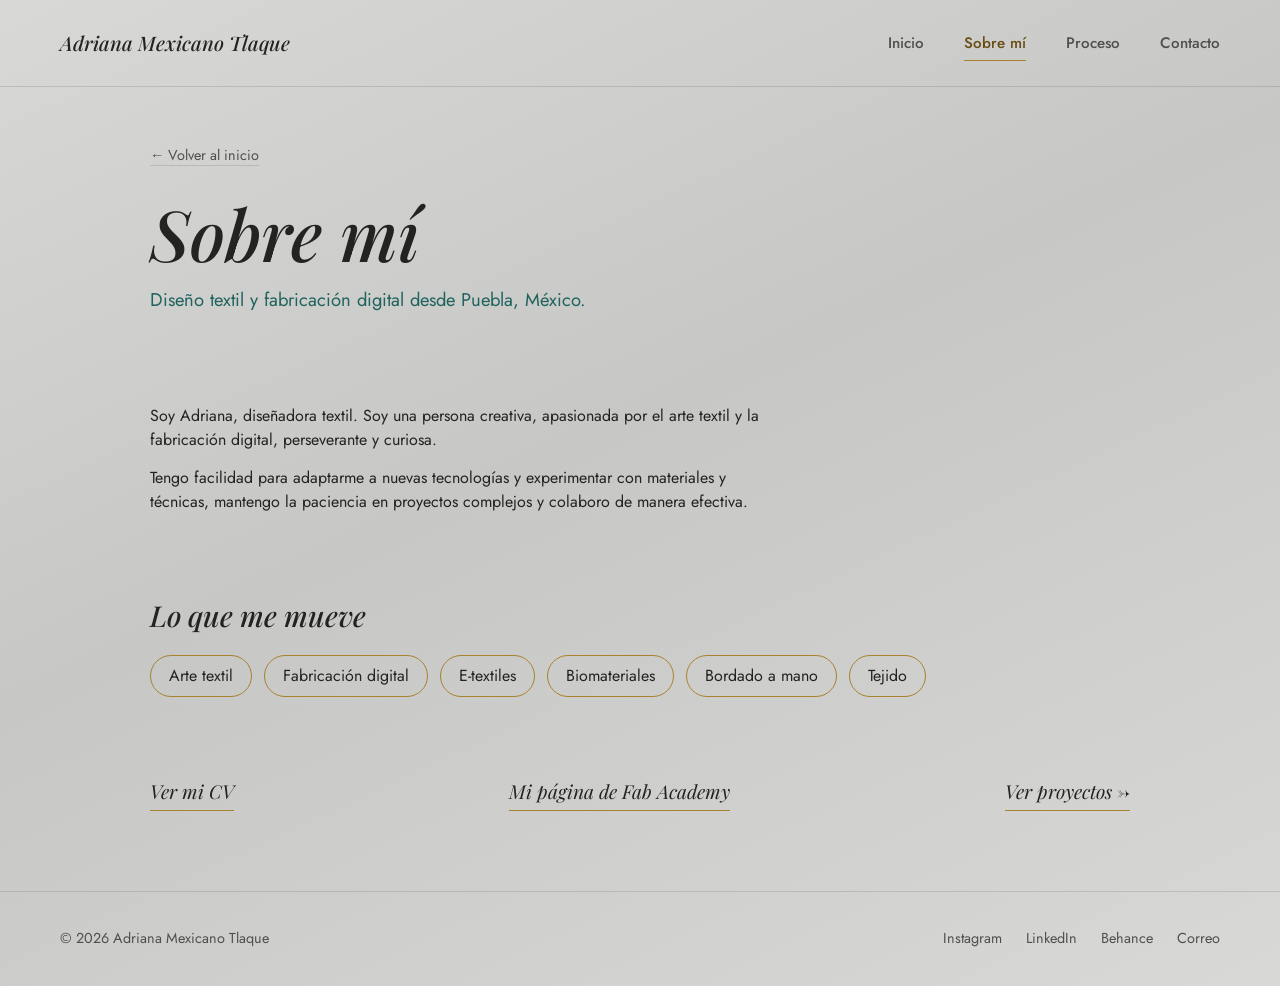
==== about.html @ 2ad8382d "subir todoooooo" ====
<!DOCTYPE html>
<html lang="es">
<head>
<meta charset="UTF-8">
<meta name="viewport" content="width=device-width, initial-scale=1.0">
<title>Sobre mí — Adriana Mexicano Tlaque</title>
<link rel="preconnect" href="https://fonts.googleapis.com">
<link rel="preconnect" href="https://fonts.gstatic.com" crossorigin>
<link href="https://fonts.googleapis.com/css2?family=Playfair+Display:ital,wght@0,400;0,500;1,400;1,500;1,600&family=Jost:wght@300;400;500;600&display=swap" rel="stylesheet">
<link rel="stylesheet" href="styles.css">
</head>
<body>

<header>
  <div class="header-inner">
    <a class="logo" href="index.html">Adriana Mexicano Tlaque</a>
    <button class="menu-btn" aria-expanded="false" aria-controls="menu">Menú</button>
    <nav aria-label="Navegación principal">
      <ul id="menu">
        <li><a href="index.html">Inicio</a></li>
        <li><a href="about.html" class="active" aria-current="page">Sobre mí</a></li>
        <li><a href="process.html">Proceso</a></li>
        <li><a href="contact.html">Contacto</a></li>
      </ul>
    </nav>
  </div>
</header>

<main>
  <section class="proj-hero">
    <a class="back" href="index.html">← Volver al inicio</a>
    <h1>Sobre mí</h1>
    <p class="proj-lead">Diseño textil y fabricación digital desde Puebla, México.</p>
  </section>

  <section class="proj-section">
    <div class="proj-text">
      <p>Soy Adriana, diseñadora textil. Soy una persona creativa, apasionada por el arte textil y la fabricación digital, perseverante y curiosa.</p>
      <p>Tengo facilidad para adaptarme a nuevas tecnologías y experimentar con materiales y técnicas, mantengo la paciencia en proyectos complejos y colaboro de manera efectiva.</p>
    </div>
  </section>

  <section class="proj-section">
    <h2>Lo que me mueve</h2>
    <ul class="tags">
      <li>Arte textil</li>
      <li>Fabricación digital</li>
      <li>E-textiles</li>
      <li>Biomateriales</li>
      <li>Bordado a mano</li>
      <li>Tejido</li>
    </ul>
  </section>

  <section class="next">
    <a href="https://d78fc43f-1e7e-4aa6-9114-d34cba22bfce.filesusr.com/ugd/4595e3_c04f12f056774f93b08a63f7211b39d1.pdf" target="_blank" rel="noopener">Ver mi CV</a>
    <a href="https://fabacademy.org/2025/labs/puebla/students/adriana-mexicano/index.html" target="_blank" rel="noopener">Mi página de Fab Academy</a>
    <a href="index.html#proyectos">Ver proyectos →</a>
  </section>
</main>

<footer>
  <span>&copy; 2026 Adriana Mexicano Tlaque</span>
  <ul class="social">
    <li><a href="https://www.instagram.com/stellar__ideas/" target="_blank" rel="noopener">Instagram</a></li>
    <li><a href="https://linkedin.com/in/tuusuario" target="_blank" rel="noopener">LinkedIn</a></li>
    <li><a href="https://behance.net/tuusuario" target="_blank" rel="noopener">Behance</a></li>
    <li><a href="mailto:tucorreo@ejemplo.com">Correo</a></li>
  </ul>
</footer>

<script src="script.js"></script>
</body>
</html>
---- styles.css ----
:root {
  --bg: #d8d8d6;
  --bg-2: #c7c7c5;
  --bg-card: #c2c2c0;
  --ink: #232322;
  --ink-dim: #4f4f4d;
  --gold: #664c12; /* más oscuro para mejor contraste */
  --gold-line: #a9822f;
  --teal: #1f635e;
  --line: rgba(35, 35, 34, 0.14);
}

* { margin: 0; padding: 0; box-sizing: border-box; }
html { scroll-behavior: smooth; }

body {
  background: linear-gradient(155deg, var(--bg) 0%, var(--bg-2) 45%, var(--bg) 100%);
  color: var(--ink);
  font-family: 'Jost', sans-serif;
  line-height: 1.5;
  -webkit-font-smoothing: antialiased;
}

a { color: inherit; text-decoration: none; }
ul { list-style: none; }
button { font: inherit; color: inherit; cursor: pointer; background: none; border: 0; }

.skip {
  position: absolute; left: -999px; top: 8px;
  background: var(--ink); color: var(--bg); padding: 8px 14px; z-index: 10;
}
.skip:focus { left: 8px; }

/* HEADER */
header { border-bottom: 1px solid var(--line); }
.header-inner {
  max-width: 1280px; margin: 0 auto;
  display: flex; align-items: center; justify-content: space-between;
  padding: 28px 60px;
}
.logo {
  font-family: 'Playfair Display', serif;
  font-style: italic; font-weight: 500; font-size: 1.25rem;
}
nav ul { display: flex; gap: 40px; }
nav a {
  font-size: 0.95rem; font-weight: 500; color: var(--ink-dim);
  padding-bottom: 6px; border-bottom: 1px solid transparent;
  transition: color 0.2s ease, border-color 0.2s ease;
}
nav a:hover { color: var(--ink); }
nav a.active { color: var(--gold); border-bottom-color: var(--gold-line); }
.menu-btn { display: none; font-weight: 500; }

/* HERO */
.hero {
  position: relative; isolation: isolate;
  max-width: 1280px; margin: 0 auto;
  padding: 100px 60px 70px;
  min-height: 420px;
  display: flex; align-items: center;
}
.hero-kicker { font-size: 0.9rem; color: var(--teal); font-weight: 500; margin-bottom: 18px; }
.hero-title {
  font-family: 'Playfair Display', serif;
  font-style: italic; font-weight: 500;
  font-size: clamp(2rem, 4vw, 3.2rem);
  line-height: 1.2; max-width: 20ch;
}
.hero-sub { margin-top: 24px; max-width: 42ch; font-size: 1.02rem; color: var(--ink-dim); }

.constellation {
  position: absolute; top: 80px; right: 60px;
  width: 340px; max-width: 34vw; z-index: -1;
}
/* Momento principal: la constelación se dibuja una sola vez */
.constellation-line {
  stroke-dasharray: 1; stroke-dashoffset: 1;
  animation: draw 2.2s ease 0.3s forwards;
}
@keyframes draw { to { stroke-dashoffset: 0; } }

/* TÍTULO DE SECCIÓN */
.section-title {
  max-width: 1280px; margin: 0 auto;
  padding: 0 60px 28px;
  font-family: 'Playfair Display', serif;
  font-style: italic; font-weight: 500; font-size: 1.5rem;
  scroll-margin-top: 20px;
}

/* GRID DE PROYECTOS */
.projects {
  max-width: 1280px; margin: 0 auto;
  padding: 0 60px 80px;
  display: grid; grid-template-columns: repeat(3, 1fr);
  gap: 44px 28px; align-items: start;
}
.project-link { display: block; }
.project-thumb {
  position: relative; display: block; aspect-ratio: 1 / 1;
  background-color: var(--bg-card);
  border-radius: 2px; overflow: hidden; border: 1px solid var(--line);
  transition: border-color 0.35s ease, transform 0.35s ease, box-shadow 0.35s ease;
}
.project-link:hover .project-thumb {
  border-color: rgba(169, 130, 47, 0.5);
  transform: translateY(-6px);
  box-shadow: 0 14px 24px -12px rgba(35, 35, 34, 0.35);
}
.project-img { position: absolute; inset: 0; width: 100%; height: 100%; object-fit: cover; }

.project-label {
  display: inline-block; margin-top: 16px;
  font-family: 'Playfair Display', serif;
  font-style: italic; font-size: 1.1rem;
  position: relative; padding-bottom: 4px;
}
.project-label::after {
  content: ""; position: absolute; left: 0; bottom: 0;
  height: 1px; width: 0; background: var(--gold-line);
  transition: width 0.4s ease;
}
.project-link:hover .project-label::after { width: 100%; }

.project-desc { margin-top: 6px; font-size: 0.9rem; color: var(--ink-dim); max-width: 36ch; }

/* BOTÓN + PANEL DE DATOS */
.data-btn {
  margin-top: 12px; padding: 6px 0;
  font-size: 0.85rem; font-weight: 500; color: var(--gold);
  border-bottom: 1px solid var(--gold-line);
}
.data-btn::after { content: " +"; }
.data-btn[aria-expanded="true"]::after { content: " −"; }

.data-panel {
  display: grid; grid-template-rows: 0fr;
  transition: grid-template-rows 0.35s ease;
}
.data-panel > dl {
  overflow: hidden; min-height: 0;
  display: grid; grid-template-columns: auto 1fr; gap: 6px 16px;
  font-size: 0.88rem;
}
.data-btn[aria-expanded="true"] + .data-panel { grid-template-rows: 1fr; }
.data-btn[aria-expanded="true"] + .data-panel > dl { padding-top: 14px; }
.data-panel dt { color: var(--ink-dim); }
.data-panel dd { color: var(--ink); }

/* LLAMADO A LA ACCIÓN */
.cta {
  max-width: 1280px; margin: 0 auto; padding: 60px 60px 90px;
  border-top: 1px solid var(--line);
}
.cta h2 {
  font-family: 'Playfair Display', serif;
  font-style: italic; font-weight: 500; font-size: 1.8rem; max-width: 24ch;
}
.cta p { margin-top: 8px; color: var(--ink-dim); }
.copy-mail {
  margin-top: 22px; padding: 12px 22px;
  border: 1px solid var(--ink); border-radius: 2px; font-weight: 500;
  transition: background 0.2s ease, color 0.2s ease;
}
.copy-mail:hover { background: var(--ink); color: var(--bg); }
.copy-msg { margin-left: 14px; font-size: 0.9rem; color: var(--teal); }

/* FOOTER */
footer {
  max-width: 1280px; margin: 0 auto;
  padding: 36px 60px; border-top: 1px solid var(--line);
  color: var(--ink-dim); font-size: 0.9rem;
  display: flex; justify-content: space-between; align-items: center; gap: 20px; flex-wrap: wrap;
}
.social { display: flex; gap: 24px; }
.social a { border-bottom: 1px solid transparent; transition: color 0.2s, border-color 0.2s; }
.social a:hover { color: var(--ink); border-bottom-color: var(--gold-line); }

/* RESPONSIVE */
@media (max-width: 1000px) {
  .projects { grid-template-columns: repeat(2, 1fr); }
}
@media (max-width: 700px) {
  .header-inner, .hero, .section-title, .projects, .cta, footer { padding-left: 24px; padding-right: 24px; }
  .header-inner { flex-wrap: wrap; }
  .menu-btn { display: block; }
  nav { width: 100%; }
  nav ul { display: none; flex-direction: column; gap: 14px; padding-top: 16px; }
  nav ul.open { display: flex; }
  .constellation { display: none; }
  .hero { padding-top: 60px; min-height: 0; }
  .projects { grid-template-columns: 1fr; }
}

@media (prefers-reduced-motion: reduce) {
  .constellation-line { animation: none; stroke-dashoffset: 0; }
  .data-panel, .project-thumb, .project-label::after { transition: none; }
}

:focus-visible { outline: 2px solid var(--gold-line); outline-offset: 3px; }

/* ============ MEJORAS GENERALES ============ */
.logo { display: inline-block; }

/* Proyectos que aún no tienen página */
.project-link[data-soon] .project-thumb::after {
  content: "Próximamente";
  position: absolute; top: 12px; left: 12px;
  padding: 4px 10px; font-size: 0.78rem; font-weight: 500;
  background: rgba(216, 216, 214, 0.92); color: var(--ink);
  border: 1px solid var(--line); border-radius: 2px;
}

/* Aviso flotante */
.toast {
  position: fixed; left: 50%; bottom: 28px;
  transform: translate(-50%, 20px); opacity: 0; pointer-events: none;
  background: var(--ink); color: var(--bg);
  padding: 12px 20px; border-radius: 2px; font-size: 0.9rem;
  transition: opacity 0.3s ease, transform 0.3s ease; z-index: 30;
}
.toast.show { opacity: 1; transform: translate(-50%, 0); }

/* ============ PÁGINA DE PROYECTO ============ */
.progress {
  position: fixed; top: 0; left: 0; width: 100%; height: 3px;
  background: var(--gold-line); transform-origin: left; transform: scaleX(0); z-index: 20;
}

.proj-hero, .proj-section, .next {
  max-width: 1100px; margin: 0 auto; padding-left: 60px; padding-right: 60px;
}
.proj-hero { padding-top: 56px; padding-bottom: 20px; }
.back { font-size: 0.9rem; color: var(--ink-dim); border-bottom: 1px solid var(--line); }
.back:hover { color: var(--ink); }
.proj-hero h1 {
  margin-top: 28px;
  font-family: 'Playfair Display', serif; font-style: italic; font-weight: 500;
  font-size: clamp(2.4rem, 6vw, 4.4rem); line-height: 1.1;
}
.proj-lead { margin-top: 14px; font-size: 1.15rem; color: var(--teal); max-width: 40ch; }

.proj-cover {
  margin-top: 36px; aspect-ratio: 16 / 9; overflow: hidden;
  border: 1px solid var(--line); border-radius: 2px; background: var(--bg-card);
}
.proj-cover img { width: 100%; height: 100%; object-fit: cover; display: block; }

.proj-meta {
  display: grid; grid-template-columns: repeat(4, 1fr); gap: 20px;
  margin-top: 28px; padding: 22px 0; border-top: 1px solid var(--line); border-bottom: 1px solid var(--line);
}
.proj-meta dt { font-size: 0.82rem; color: var(--ink-dim); }
.proj-meta dd { margin-top: 2px; font-weight: 500; }

.proj-section { padding-top: 70px; padding-bottom: 10px; }
.proj-section h2, .night h2 {
  font-family: 'Playfair Display', serif; font-style: italic; font-weight: 500;
  font-size: 1.8rem; margin-bottom: 18px;
}
.proj-text { max-width: 62ch; }
.proj-text p + p { margin-top: 14px; }
.proj-section > p.proj-text { color: var(--ink-dim); }

/* Pasos: sí es una secuencia, por eso van numerados */
.steps { list-style: none; counter-reset: paso; display: grid; gap: 0; max-width: 62ch; }
.steps li {
  counter-increment: paso; position: relative;
  padding: 0 0 28px 54px; border-left: 1px solid var(--gold-line); margin-left: 16px;
}
.steps li::before {
  content: counter(paso); position: absolute; left: -17px; top: -2px;
  width: 33px; height: 33px; border-radius: 50%;
  background: var(--bg); border: 1px solid var(--gold-line);
  display: grid; place-items: center; font-size: 0.9rem; color: var(--gold);
}
.steps li:last-child { border-left-color: transparent; padding-bottom: 0; }
.steps h3 { font-size: 1.05rem; font-weight: 600; margin-bottom: 4px; }
.steps p { color: var(--ink-dim); }

/* Momento principal: la constelación se enciende */
.night {
  max-width: 1100px; margin: 70px auto 0; padding: 56px 60px 52px;
  background: #e8e8e6; color: var(--ink);
  border: 1px solid var(--line); border-radius: 2px; text-align: center;
  transition: background 0.8s ease, color 0.8s ease, border-color 0.8s ease;
}
.night.on { background: #0f1a1a; color: #eadfc4; border-color: #0f1a1a; }
.night-hint { color: var(--ink-dim); transition: color 0.8s ease; }
.night.on .night-hint { color: #9fb5b0; }
.night-svg { width: min(520px, 100%); margin: 28px auto 24px; display: block; overflow: visible; }
.night-line {
  stroke: #8d8d8a; stroke-width: 1.2; stroke-opacity: 0.5;
  stroke-dasharray: 1; stroke-dashoffset: 0; transition: stroke 0.6s ease;
}
.night.on .night-line {
  stroke: #f0d48a; stroke-opacity: 0.9;
  animation: draw 2.4s ease forwards;
}
.star { fill: #8d8d8a; transition: fill 0.6s ease, filter 0.6s ease; transition-delay: 0s; }
.night.on .star {
  fill: #fff3cc; filter: drop-shadow(0 0 6px #f0d48a) drop-shadow(0 0 14px #e0b84f);
  transition-delay: calc(var(--i) * 0.45s);
}
.night-btn {
  padding: 12px 26px; border: 1px solid currentColor; border-radius: 2px; font-weight: 500;
  transition: background 0.2s ease, color 0.2s ease;
}
.night-btn:hover { background: var(--ink); color: var(--bg); }
.night.on .night-btn:hover { background: #eadfc4; color: #0f1a1a; }

/* Galería y visor */
.gallery { display: grid; grid-template-columns: repeat(3, 1fr); gap: 16px; margin-top: 18px; }
.gallery img {
  width: 100%; aspect-ratio: 4 / 5; object-fit: cover; cursor: zoom-in;
  border: 1px solid var(--line); border-radius: 2px;
  transition: transform 0.3s ease, box-shadow 0.3s ease;
}
.gallery img:hover { transform: translateY(-4px); box-shadow: 0 12px 22px -12px rgba(35, 35, 34, 0.4); }

.lightbox {
  border: 0; background: transparent; max-width: 92vw; max-height: 92vh;
  margin: auto; overflow: visible;
}
.lightbox::backdrop { background: rgba(20, 20, 19, 0.88); }
.lightbox img { max-width: 92vw; max-height: 82vh; display: block; margin: 0 auto; border-radius: 2px; }
.lightbox-close {
  display: block; margin: 14px auto 0; padding: 8px 20px;
  color: #eee; border: 1px solid #888; border-radius: 2px;
}

/* Siguiente proyecto */
.next {
  display: flex; justify-content: space-between; gap: 20px; flex-wrap: wrap;
  padding-top: 70px; padding-bottom: 80px;
}
.next a {
  font-family: 'Playfair Display', serif; font-style: italic; font-size: 1.2rem;
  border-bottom: 1px solid var(--gold-line); padding-bottom: 4px;
}
.next a:hover { color: var(--gold); }

@media (max-width: 700px) {
  .proj-hero, .proj-section, .next { padding-left: 24px; padding-right: 24px; }
  .night { margin-left: 0; margin-right: 0; padding: 40px 20px; }
  .proj-meta { grid-template-columns: 1fr 1fr; }
  .gallery { grid-template-columns: 1fr; }
}
@media (prefers-reduced-motion: reduce) {
  .night, .night-hint, .star, .night-line { transition: none; }
  .night.on .night-line { animation: none; }
  .gallery img, .toast { transition: none; }
}

/* ============ PORTADA GRANDE (solo inicio) ============ */
.home header { position: absolute; inset: 0 0 auto; z-index: 5; color: #fff; border-color: rgba(255,255,255,.3); }
.home nav a, .home nav a:hover, .home nav a.active { color: #fff; }
.home .hero {
  max-width: none; min-height: 90vh; align-items: flex-end; color: #fff;
  padding-left: max(60px, calc((100% - 1160px) / 2));
  background: linear-gradient(rgba(10,10,10,.4), rgba(10,10,10,.7)),
    #232322 url("images/pimages/portadabiomateriales.jpeg") center / cover;
}
.home .hero-title {
  font-family: 'Jost', sans-serif; font-style: normal; font-weight: 600;
  text-transform: uppercase; letter-spacing: .08em; max-width: none;
  font-size: clamp(2.2rem, 6vw, 5rem);
}
.home .hero-title span { font-weight: 300; }
.home .hero-sub { color: #f0d48a; max-width: none; }
.home .constellation { top: 140px; }
.home .section-title { padding-top: 60px; }
.home nav ul.open { background: rgba(10,10,10,.9); padding: 16px; }
.social { flex-wrap: wrap; }

@media (max-width: 700px) {
  .home .hero { padding-left: 24px; }
}

/* Proyectos que aparecen al bajar */
@media (prefers-reduced-motion: no-preference) {
  .reveal { opacity: 0; transform: translateY(40px); transition: opacity .7s, transform .7s; }
  .reveal.visible { opacity: 1; transform: none; }
}

/* ============ CONSTELACIÓN AZUL BOOMERANG (inicio) ============ */
.home .constellation {
  width: 480px; max-width: 44vw; top: 130px; overflow: visible;
  filter: drop-shadow(0 0 6px #38b6ff) drop-shadow(0 0 18px #1e7bff);
}
.home .constellation-line {
  stroke: #6fd0ff; stroke-width: 2.8; stroke-opacity: 1;
  animation: boomerang 2.2s ease-in-out infinite alternate;
}
.home .constellation circle { fill: #d9f3ff; r: 6px; }
@keyframes boomerang {
  0%, 8% { stroke-dashoffset: 1; }
  88%, 100% { stroke-dashoffset: 0; }
}
@media (max-width: 700px) {
  .home .constellation { display: block; width: 230px; max-width: 65vw; top: 125px; right: 24px; }
}

/* Constelación azul en la página de Stellar Vest */
.night.on { background: #0a1224; border-color: #0a1224; color: #e3f4ff; }
.night.on .night-hint { color: #a9cbe8; }
.night.on .night-line { stroke: #6fd0ff; stroke-width: 2.4; stroke-opacity: 1; }
.night.on .star { fill: #e3f6ff; filter: drop-shadow(0 0 6px #6fd0ff) drop-shadow(0 0 14px #1e7bff); }
.night.on .night-btn:hover { background: #e3f4ff; color: #0a1224; }

/* Ficha de datos que se abre al entrar */
.ficha {
  margin: auto; width: min(440px, calc(100vw - 32px)); padding: 32px;
  background: #0a1224; color: #e3f4ff; border: 1px solid #6fd0ff; border-radius: 4px;
  box-shadow: 0 0 40px -8px #1e7bff;
}
.ficha::backdrop { background: rgba(10, 10, 12, 0.75); }
.ficha-kicker { color: #6fd0ff; font-size: 0.9rem; }
.ficha h2 { font-family: 'Playfair Display', serif; font-style: italic; font-weight: 500; font-size: 2rem; }
.ficha dl { margin: 20px 0 24px; display: grid; gap: 12px; }
.ficha dl div { display: grid; grid-template-columns: 100px 1fr; gap: 12px; }
.ficha dt { color: #a9cbe8; }
.ficha-close { padding: 10px 22px; border: 1px solid #6fd0ff; border-radius: 2px; font-weight: 500; }
.ficha-close:hover { background: #6fd0ff; color: #0a1224; }
.data-open { margin-top: 20px; padding: 10px 20px; border: 1px solid var(--ink); border-radius: 2px; font-weight: 500; }
.data-open:hover { background: var(--ink); color: var(--bg); }

/* Etiquetas de Sobre mí */
.tags { display: flex; flex-wrap: wrap; gap: 12px; }
.tags li { padding: 8px 18px; border: 1px solid var(--gold-line); border-radius: 30px; }

@media (prefers-reduced-motion: reduce) {
  .home .constellation-line { animation: none; stroke-dashoffset: 0; }
}
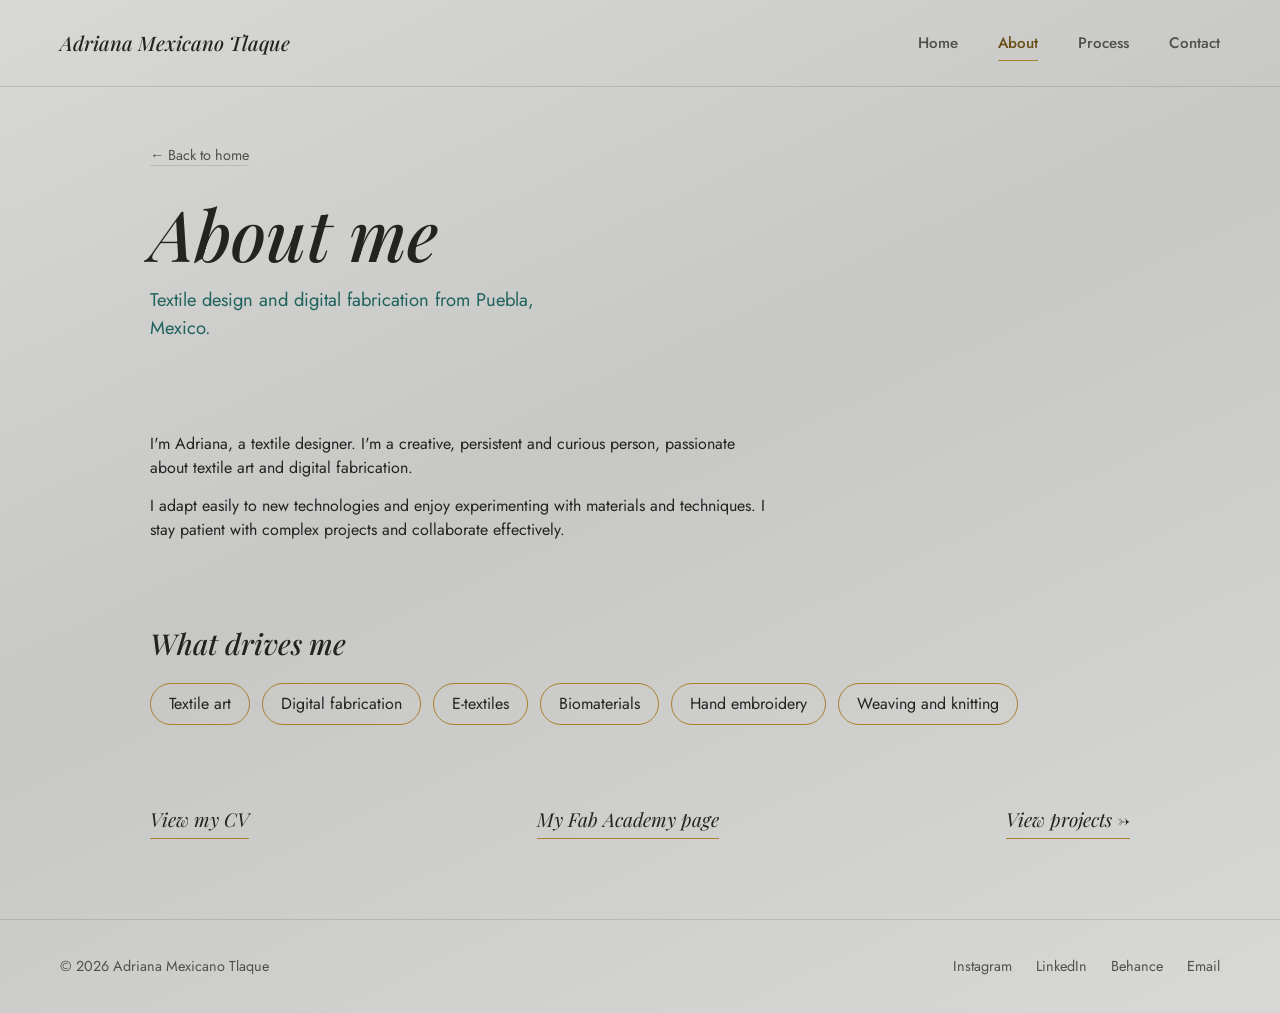
==== commit 80da528b: "PORTAFOLIO ADRIANA" ====
--- a/about.html
+++ b/about.html
@@ -1,9 +1,9 @@
 <!DOCTYPE html>
-<html lang="es">
+<html lang="en">
 <head>
 <meta charset="UTF-8">
 <meta name="viewport" content="width=device-width, initial-scale=1.0">
-<title>Sobre mí — Adriana Mexicano Tlaque</title>
+<title>About — Adriana Mexicano Tlaque</title>
 <link rel="preconnect" href="https://fonts.googleapis.com">
 <link rel="preconnect" href="https://fonts.gstatic.com" crossorigin>
 <link href="https://fonts.googleapis.com/css2?family=Playfair+Display:ital,wght@0,400;0,500;1,400;1,500;1,600&family=Jost:wght@300;400;500;600&display=swap" rel="stylesheet">
@@ -14,13 +14,13 @@
 <header>
   <div class="header-inner">
     <a class="logo" href="index.html">Adriana Mexicano Tlaque</a>
-    <button class="menu-btn" aria-expanded="false" aria-controls="menu">Menú</button>
-    <nav aria-label="Navegación principal">
+    <button class="menu-btn" aria-expanded="false" aria-controls="menu">Menu</button>
+    <nav aria-label="Main navigation">
       <ul id="menu">
-        <li><a href="index.html">Inicio</a></li>
-        <li><a href="about.html" class="active" aria-current="page">Sobre mí</a></li>
-        <li><a href="process.html">Proceso</a></li>
-        <li><a href="contact.html">Contacto</a></li>
+        <li><a href="index.html">Home</a></li>
+        <li><a href="about.html" class="active" aria-current="page">About</a></li>
+        <li><a href="process.html">Process</a></li>
+        <li><a href="contact.html">Contact</a></li>
       </ul>
     </nav>
   </div>
@@ -28,34 +28,34 @@
 
 <main>
   <section class="proj-hero">
-    <a class="back" href="index.html">← Volver al inicio</a>
-    <h1>Sobre mí</h1>
-    <p class="proj-lead">Diseño textil y fabricación digital desde Puebla, México.</p>
+    <a class="back" href="index.html">← Back to home</a>
+    <h1>About me</h1>
+    <p class="proj-lead">Textile design and digital fabrication from Puebla, Mexico.</p>
   </section>
 
   <section class="proj-section">
     <div class="proj-text">
-      <p>Soy Adriana, diseñadora textil. Soy una persona creativa, apasionada por el arte textil y la fabricación digital, perseverante y curiosa.</p>
-      <p>Tengo facilidad para adaptarme a nuevas tecnologías y experimentar con materiales y técnicas, mantengo la paciencia en proyectos complejos y colaboro de manera efectiva.</p>
+      <p>I'm Adriana, a textile designer. I'm a creative, persistent and curious person, passionate about textile art and digital fabrication.</p>
+      <p>I adapt easily to new technologies and enjoy experimenting with materials and techniques. I stay patient with complex projects and collaborate effectively.</p>
     </div>
   </section>
 
   <section class="proj-section">
-    <h2>Lo que me mueve</h2>
+    <h2>What drives me</h2>
     <ul class="tags">
-      <li>Arte textil</li>
-      <li>Fabricación digital</li>
+      <li>Textile art</li>
+      <li>Digital fabrication</li>
       <li>E-textiles</li>
-      <li>Biomateriales</li>
-      <li>Bordado a mano</li>
-      <li>Tejido</li>
+      <li>Biomaterials</li>
+      <li>Hand embroidery</li>
+      <li>Weaving and knitting</li>
     </ul>
   </section>
 
   <section class="next">
-    <a href="https://d78fc43f-1e7e-4aa6-9114-d34cba22bfce.filesusr.com/ugd/4595e3_c04f12f056774f93b08a63f7211b39d1.pdf" target="_blank" rel="noopener">Ver mi CV</a>
-    <a href="https://fabacademy.org/2025/labs/puebla/students/adriana-mexicano/index.html" target="_blank" rel="noopener">Mi página de Fab Academy</a>
-    <a href="index.html#proyectos">Ver proyectos →</a>
+    <a href="https://d78fc43f-1e7e-4aa6-9114-d34cba22bfce.filesusr.com/ugd/4595e3_c04f12f056774f93b08a63f7211b39d1.pdf" target="_blank" rel="noopener">View my CV</a>
+    <a href="https://fabacademy.org/2025/labs/puebla/students/adriana-mexicano/index.html" target="_blank" rel="noopener">My Fab Academy page</a>
+    <a href="index.html#proyectos">View projects →</a>
   </section>
 </main>
 
@@ -65,7 +65,7 @@
     <li><a href="https://www.instagram.com/stellar__ideas/" target="_blank" rel="noopener">Instagram</a></li>
     <li><a href="https://linkedin.com/in/tuusuario" target="_blank" rel="noopener">LinkedIn</a></li>
     <li><a href="https://behance.net/tuusuario" target="_blank" rel="noopener">Behance</a></li>
-    <li><a href="mailto:tucorreo@ejemplo.com">Correo</a></li>
+    <li><a href="mailto:youremail@example.com">Email</a></li>
   </ul>
 </footer>
 
--- a/styles.css
+++ b/styles.css
@@ -384,52 +384,61 @@
   .reveal.visible { opacity: 1; transform: none; }
 }
 
-/* ============ CONSTELACIÓN AZUL BOOMERANG (inicio) ============ */
+/* ============ PORTADA: menos alta y nombre en negritas ============ */
+.home .hero { min-height: clamp(460px, 64vh, 580px); padding-bottom: 56px; }
+.home .hero-title, .home .hero-title span { font-weight: 700; }
+.home .hero-title { font-size: clamp(2rem, 4.8vw, 4.3rem); }
+
+/* Constelación plateada con destello de ida y vuelta */
 .home .constellation {
-  width: 480px; max-width: 44vw; top: 130px; overflow: visible;
-  filter: drop-shadow(0 0 6px #38b6ff) drop-shadow(0 0 18px #1e7bff);
-}
-.home .constellation-line {
-  stroke: #6fd0ff; stroke-width: 2.8; stroke-opacity: 1;
-  animation: boomerang 2.2s ease-in-out infinite alternate;
-}
-.home .constellation circle { fill: #d9f3ff; r: 6px; }
-@keyframes boomerang {
-  0%, 8% { stroke-dashoffset: 1; }
-  88%, 100% { stroke-dashoffset: 0; }
-}
-@media (max-width: 700px) {
-  .home .constellation { display: block; width: 230px; max-width: 65vw; top: 125px; right: 24px; }
-}
-
-/* Constelación azul en la página de Stellar Vest */
-.night.on { background: #0a1224; border-color: #0a1224; color: #e3f4ff; }
-.night.on .night-hint { color: #a9cbe8; }
-.night.on .night-line { stroke: #6fd0ff; stroke-width: 2.4; stroke-opacity: 1; }
-.night.on .star { fill: #e3f6ff; filter: drop-shadow(0 0 6px #6fd0ff) drop-shadow(0 0 14px #1e7bff); }
-.night.on .night-btn:hover { background: #e3f4ff; color: #0a1224; }
-
-/* Ficha de datos que se abre al entrar */
-.ficha {
-  margin: auto; width: min(440px, calc(100vw - 32px)); padding: 32px;
-  background: #0a1224; color: #e3f4ff; border: 1px solid #6fd0ff; border-radius: 4px;
-  box-shadow: 0 0 40px -8px #1e7bff;
-}
-.ficha::backdrop { background: rgba(10, 10, 12, 0.75); }
-.ficha-kicker { color: #6fd0ff; font-size: 0.9rem; }
-.ficha h2 { font-family: 'Playfair Display', serif; font-style: italic; font-weight: 500; font-size: 2rem; }
-.ficha dl { margin: 20px 0 24px; display: grid; gap: 12px; }
-.ficha dl div { display: grid; grid-template-columns: 100px 1fr; gap: 12px; }
-.ficha dt { color: #a9cbe8; }
-.ficha-close { padding: 10px 22px; border: 1px solid #6fd0ff; border-radius: 2px; font-weight: 500; }
-.ficha-close:hover { background: #6fd0ff; color: #0a1224; }
-.data-open { margin-top: 20px; padding: 10px 20px; border: 1px solid var(--ink); border-radius: 2px; font-weight: 500; }
-.data-open:hover { background: var(--ink); color: var(--bg); }
+  width: 320px; max-width: 30vw; top: 118px; overflow: visible;
+  filter: drop-shadow(0 0 4px rgba(225, 230, 238, 0.45));
+}
+.home .constellation-line { fill: none; stroke: #c3c7cd; stroke-width: 1.4; animation: none; stroke-dasharray: none; }
+.home .constellation-shine {
+  fill: none; stroke: #fff; stroke-width: 2.6; stroke-linecap: round;
+  stroke-dasharray: 0.18 2; stroke-dashoffset: 0;
+  animation: boomerang 2.8s ease-in-out infinite alternate;
+}
+.home .constellation circle { fill: #e6e8ec; r: 4.5px; }
+@keyframes boomerang { from { stroke-dashoffset: 0; } to { stroke-dashoffset: -0.82; } }
+
+/* Imagen con frase en inglés */
+.banner {
+  position: relative; display: grid; place-items: center; min-height: 240px;
+  overflow: hidden; background: #1c1c1e; color: #f1f2f4; margin-bottom: 56px;
+}
+.banner svg { position: absolute; inset: 0; width: 100%; height: 100%; stroke: #b9bec6; stroke-width: 0.8; opacity: 0.35; }
+.banner p {
+  position: relative; padding: 24px; text-align: center;
+  font-family: 'Playfair Display', serif; font-style: italic; font-size: clamp(1.6rem, 4vw, 2.8rem);
+  text-shadow: 0 0 18px #1c1c1e, 0 0 8px #1c1c1e;
+}
+.home .section-title { padding-top: 0; }
+
+/* Constelación plateada en Stellar Vest */
+.night.on { background: #1c1c1e; border-color: #1c1c1e; color: #eef0f3; }
+.night.on .night-hint { color: #b9bec6; }
+.night.on .night-line { stroke: #d5d9df; stroke-width: 1.6; stroke-opacity: 1; }
+.night.on .star { fill: #fff; filter: drop-shadow(0 0 5px #d5d9df); }
+.night.on .night-btn:hover { background: #eef0f3; color: #1c1c1e; }
+
+/* Enlace a Fab Academy */
+.fab-link { display: inline-block; margin-top: 22px; padding: 11px 22px; border: 1px solid var(--ink); border-radius: 2px; font-weight: 500; }
+.fab-link:hover { background: var(--ink); color: var(--bg); }
+
+/* Galería de 4 fotos */
+.gallery.gallery-4 { grid-template-columns: repeat(4, 1fr); }
 
 /* Etiquetas de Sobre mí */
 .tags { display: flex; flex-wrap: wrap; gap: 12px; }
 .tags li { padding: 8px 18px; border: 1px solid var(--gold-line); border-radius: 30px; }
 
+@media (max-width: 700px) {
+  .home .hero { min-height: 500px; }
+  .home .constellation { display: block; right: 24px; width: 200px; max-width: 55vw; top: 112px; }
+  .gallery.gallery-4 { grid-template-columns: 1fr 1fr; }
+}
 @media (prefers-reduced-motion: reduce) {
-  .home .constellation-line { animation: none; stroke-dashoffset: 0; }
-}+  .home .constellation-shine { display: none; }
+}
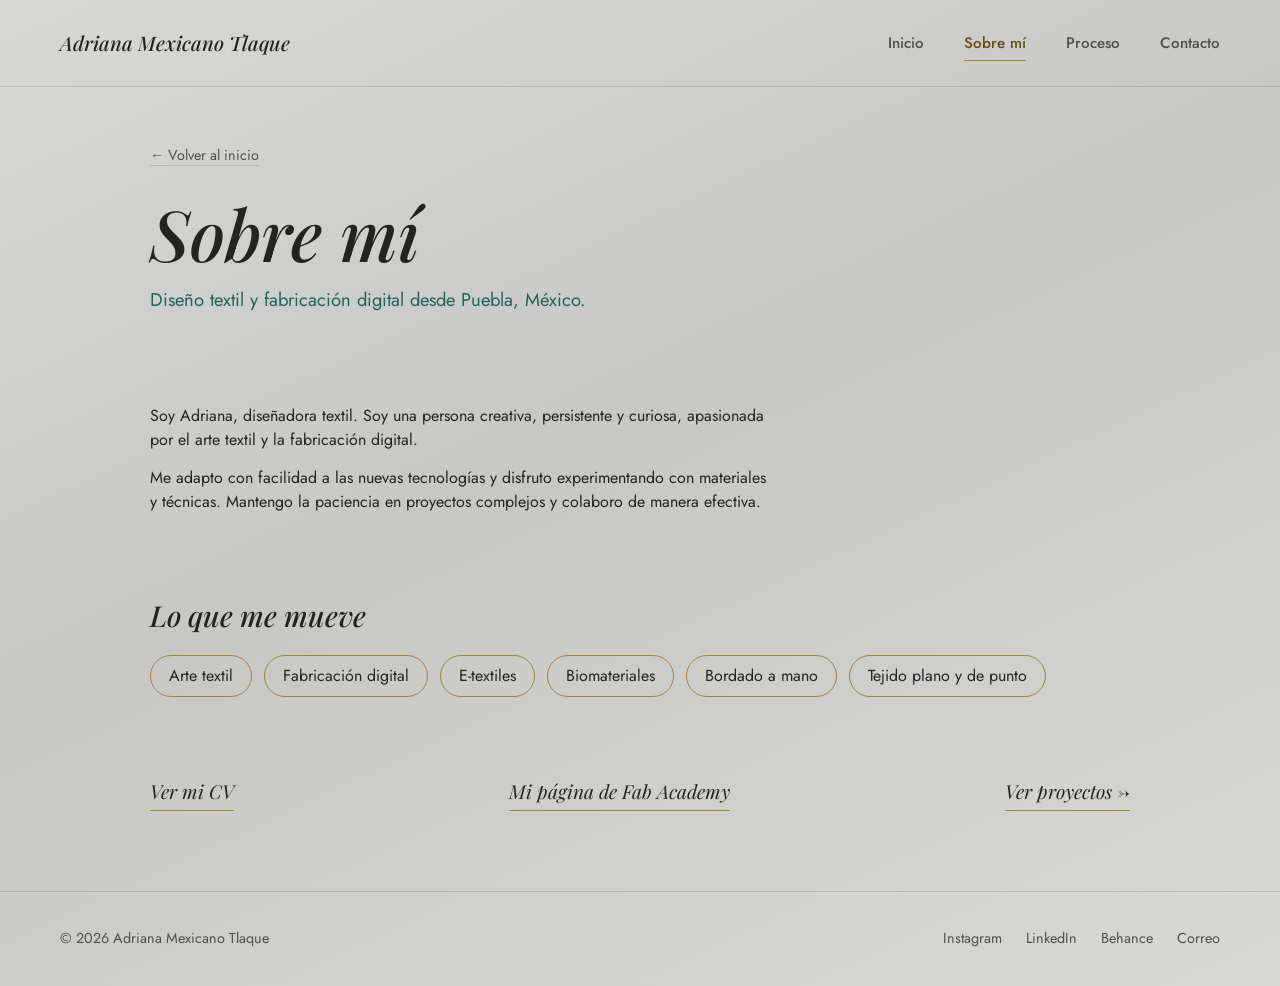
==== commit c73b1720: "A INGLES" ====
--- a/about.html
+++ b/about.html
@@ -1,9 +1,9 @@
 <!DOCTYPE html>
-<html lang="en">
+<html lang="es">
 <head>
 <meta charset="UTF-8">
 <meta name="viewport" content="width=device-width, initial-scale=1.0">
-<title>About — Adriana Mexicano Tlaque</title>
+<title>Sobre mí — Adriana Mexicano Tlaque</title>
 <link rel="preconnect" href="https://fonts.googleapis.com">
 <link rel="preconnect" href="https://fonts.gstatic.com" crossorigin>
 <link href="https://fonts.googleapis.com/css2?family=Playfair+Display:ital,wght@0,400;0,500;1,400;1,500;1,600&family=Jost:wght@300;400;500;600&display=swap" rel="stylesheet">
@@ -14,13 +14,13 @@
 <header>
   <div class="header-inner">
     <a class="logo" href="index.html">Adriana Mexicano Tlaque</a>
-    <button class="menu-btn" aria-expanded="false" aria-controls="menu">Menu</button>
-    <nav aria-label="Main navigation">
+    <button class="menu-btn" aria-expanded="false" aria-controls="menu">Menú</button>
+    <nav aria-label="Navegación principal">
       <ul id="menu">
-        <li><a href="index.html">Home</a></li>
-        <li><a href="about.html" class="active" aria-current="page">About</a></li>
-        <li><a href="process.html">Process</a></li>
-        <li><a href="contact.html">Contact</a></li>
+        <li><a href="index.html">Inicio</a></li>
+        <li><a href="about.html" class="active" aria-current="page">Sobre mí</a></li>
+        <li><a href="process.html">Proceso</a></li>
+        <li><a href="contact.html">Contacto</a></li>
       </ul>
     </nav>
   </div>
@@ -28,34 +28,34 @@
 
 <main>
   <section class="proj-hero">
-    <a class="back" href="index.html">← Back to home</a>
-    <h1>About me</h1>
-    <p class="proj-lead">Textile design and digital fabrication from Puebla, Mexico.</p>
+    <a class="back" href="index.html">← Volver al inicio</a>
+    <h1>Sobre mí</h1>
+    <p class="proj-lead">Diseño textil y fabricación digital desde Puebla, México.</p>
   </section>
 
   <section class="proj-section">
     <div class="proj-text">
-      <p>I'm Adriana, a textile designer. I'm a creative, persistent and curious person, passionate about textile art and digital fabrication.</p>
-      <p>I adapt easily to new technologies and enjoy experimenting with materials and techniques. I stay patient with complex projects and collaborate effectively.</p>
+      <p>Soy Adriana, diseñadora textil. Soy una persona creativa, persistente y curiosa, apasionada por el arte textil y la fabricación digital.</p>
+      <p>Me adapto con facilidad a las nuevas tecnologías y disfruto experimentando con materiales y técnicas. Mantengo la paciencia en proyectos complejos y colaboro de manera efectiva.</p>
     </div>
   </section>
 
   <section class="proj-section">
-    <h2>What drives me</h2>
+    <h2>Lo que me mueve</h2>
     <ul class="tags">
-      <li>Textile art</li>
-      <li>Digital fabrication</li>
+      <li>Arte textil</li>
+      <li>Fabricación digital</li>
       <li>E-textiles</li>
-      <li>Biomaterials</li>
-      <li>Hand embroidery</li>
-      <li>Weaving and knitting</li>
+      <li>Biomateriales</li>
+      <li>Bordado a mano</li>
+      <li>Tejido plano y de punto</li>
     </ul>
   </section>
 
   <section class="next">
-    <a href="https://d78fc43f-1e7e-4aa6-9114-d34cba22bfce.filesusr.com/ugd/4595e3_c04f12f056774f93b08a63f7211b39d1.pdf" target="_blank" rel="noopener">View my CV</a>
-    <a href="https://fabacademy.org/2025/labs/puebla/students/adriana-mexicano/index.html" target="_blank" rel="noopener">My Fab Academy page</a>
-    <a href="index.html#proyectos">View projects →</a>
+    <a href="https://d78fc43f-1e7e-4aa6-9114-d34cba22bfce.filesusr.com/ugd/4595e3_c04f12f056774f93b08a63f7211b39d1.pdf" target="_blank" rel="noopener">Ver mi CV</a>
+    <a href="https://fabacademy.org/2025/labs/puebla/students/adriana-mexicano/index.html" target="_blank" rel="noopener">Mi página de Fab Academy</a>
+    <a href="index.html#proyectos">Ver proyectos →</a>
   </section>
 </main>
 
@@ -65,10 +65,10 @@
     <li><a href="https://www.instagram.com/stellar__ideas/" target="_blank" rel="noopener">Instagram</a></li>
     <li><a href="https://linkedin.com/in/tuusuario" target="_blank" rel="noopener">LinkedIn</a></li>
     <li><a href="https://behance.net/tuusuario" target="_blank" rel="noopener">Behance</a></li>
-    <li><a href="mailto:youremail@example.com">Email</a></li>
+    <li><a href="mailto:tucorreo@ejemplo.com">Correo</a></li>
   </ul>
 </footer>
 
 <script src="script.js"></script>
 </body>
-</html>
+</html>
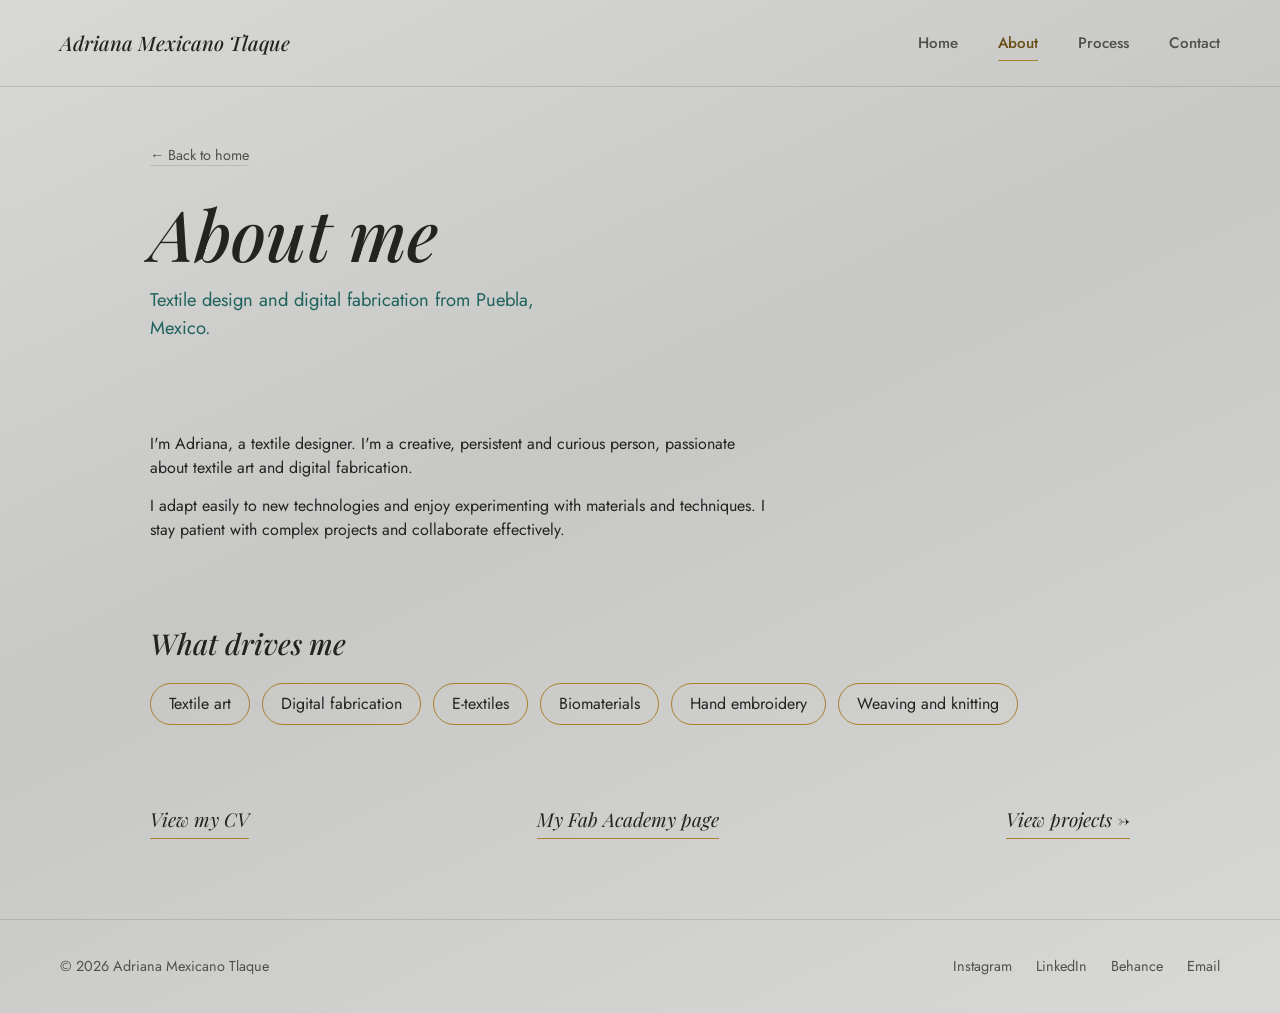
==== commit ce23cd38: "carga" ====
--- a/about.html
+++ b/about.html
@@ -1,9 +1,9 @@
 <!DOCTYPE html>
-<html lang="es">
+<html lang="en">
 <head>
 <meta charset="UTF-8">
 <meta name="viewport" content="width=device-width, initial-scale=1.0">
-<title>Sobre mí — Adriana Mexicano Tlaque</title>
+<title>About — Adriana Mexicano Tlaque</title>
 <link rel="preconnect" href="https://fonts.googleapis.com">
 <link rel="preconnect" href="https://fonts.gstatic.com" crossorigin>
 <link href="https://fonts.googleapis.com/css2?family=Playfair+Display:ital,wght@0,400;0,500;1,400;1,500;1,600&family=Jost:wght@300;400;500;600&display=swap" rel="stylesheet">
@@ -14,13 +14,13 @@
 <header>
   <div class="header-inner">
     <a class="logo" href="index.html">Adriana Mexicano Tlaque</a>
-    <button class="menu-btn" aria-expanded="false" aria-controls="menu">Menú</button>
-    <nav aria-label="Navegación principal">
+    <button class="menu-btn" aria-expanded="false" aria-controls="menu">Menu</button>
+    <nav aria-label="Main navigation">
       <ul id="menu">
-        <li><a href="index.html">Inicio</a></li>
-        <li><a href="about.html" class="active" aria-current="page">Sobre mí</a></li>
-        <li><a href="process.html">Proceso</a></li>
-        <li><a href="contact.html">Contacto</a></li>
+        <li><a href="index.html">Home</a></li>
+        <li><a href="about.html" class="active" aria-current="page">About</a></li>
+        <li><a href="process.html">Process</a></li>
+        <li><a href="contact.html">Contact</a></li>
       </ul>
     </nav>
   </div>
@@ -28,34 +28,34 @@
 
 <main>
   <section class="proj-hero">
-    <a class="back" href="index.html">← Volver al inicio</a>
-    <h1>Sobre mí</h1>
-    <p class="proj-lead">Diseño textil y fabricación digital desde Puebla, México.</p>
+    <a class="back" href="index.html">← Back to home</a>
+    <h1>About me</h1>
+    <p class="proj-lead">Textile design and digital fabrication from Puebla, Mexico.</p>
   </section>
 
   <section class="proj-section">
     <div class="proj-text">
-      <p>Soy Adriana, diseñadora textil. Soy una persona creativa, persistente y curiosa, apasionada por el arte textil y la fabricación digital.</p>
-      <p>Me adapto con facilidad a las nuevas tecnologías y disfruto experimentando con materiales y técnicas. Mantengo la paciencia en proyectos complejos y colaboro de manera efectiva.</p>
+      <p>I'm Adriana, a textile designer. I'm a creative, persistent and curious person, passionate about textile art and digital fabrication.</p>
+      <p>I adapt easily to new technologies and enjoy experimenting with materials and techniques. I stay patient with complex projects and collaborate effectively.</p>
     </div>
   </section>
 
   <section class="proj-section">
-    <h2>Lo que me mueve</h2>
+    <h2>What drives me</h2>
     <ul class="tags">
-      <li>Arte textil</li>
-      <li>Fabricación digital</li>
+      <li>Textile art</li>
+      <li>Digital fabrication</li>
       <li>E-textiles</li>
-      <li>Biomateriales</li>
-      <li>Bordado a mano</li>
-      <li>Tejido plano y de punto</li>
+      <li>Biomaterials</li>
+      <li>Hand embroidery</li>
+      <li>Weaving and knitting</li>
     </ul>
   </section>
 
   <section class="next">
-    <a href="https://d78fc43f-1e7e-4aa6-9114-d34cba22bfce.filesusr.com/ugd/4595e3_c04f12f056774f93b08a63f7211b39d1.pdf" target="_blank" rel="noopener">Ver mi CV</a>
-    <a href="https://fabacademy.org/2025/labs/puebla/students/adriana-mexicano/index.html" target="_blank" rel="noopener">Mi página de Fab Academy</a>
-    <a href="index.html#proyectos">Ver proyectos →</a>
+    <a href="https://d78fc43f-1e7e-4aa6-9114-d34cba22bfce.filesusr.com/ugd/4595e3_c04f12f056774f93b08a63f7211b39d1.pdf" target="_blank" rel="noopener">View my CV</a>
+    <a href="https://fabacademy.org/2025/labs/puebla/students/adriana-mexicano/index.html" target="_blank" rel="noopener">My Fab Academy page</a>
+    <a href="index.html#proyectos">View projects →</a>
   </section>
 </main>
 
@@ -65,7 +65,7 @@
     <li><a href="https://www.instagram.com/stellar__ideas/" target="_blank" rel="noopener">Instagram</a></li>
     <li><a href="https://linkedin.com/in/tuusuario" target="_blank" rel="noopener">LinkedIn</a></li>
     <li><a href="https://behance.net/tuusuario" target="_blank" rel="noopener">Behance</a></li>
-    <li><a href="mailto:tucorreo@ejemplo.com">Correo</a></li>
+    <li><a href="mailto:tucorreo@ejemplo.com">Email</a></li>
   </ul>
 </footer>
 
--- a/styles.css
+++ b/styles.css
@@ -360,7 +360,7 @@
   max-width: none; min-height: 90vh; align-items: flex-end; color: #fff;
   padding-left: max(60px, calc((100% - 1160px) / 2));
   background: linear-gradient(rgba(10,10,10,.4), rgba(10,10,10,.7)),
-    #232322 url("images/pimages/portadabiomateriales.jpeg") center / cover;
+    #232322 url("images/pimages/foto7.jpeg") center / cover;
 }
 .home .hero-title {
   font-family: 'Jost', sans-serif; font-style: normal; font-weight: 600;
